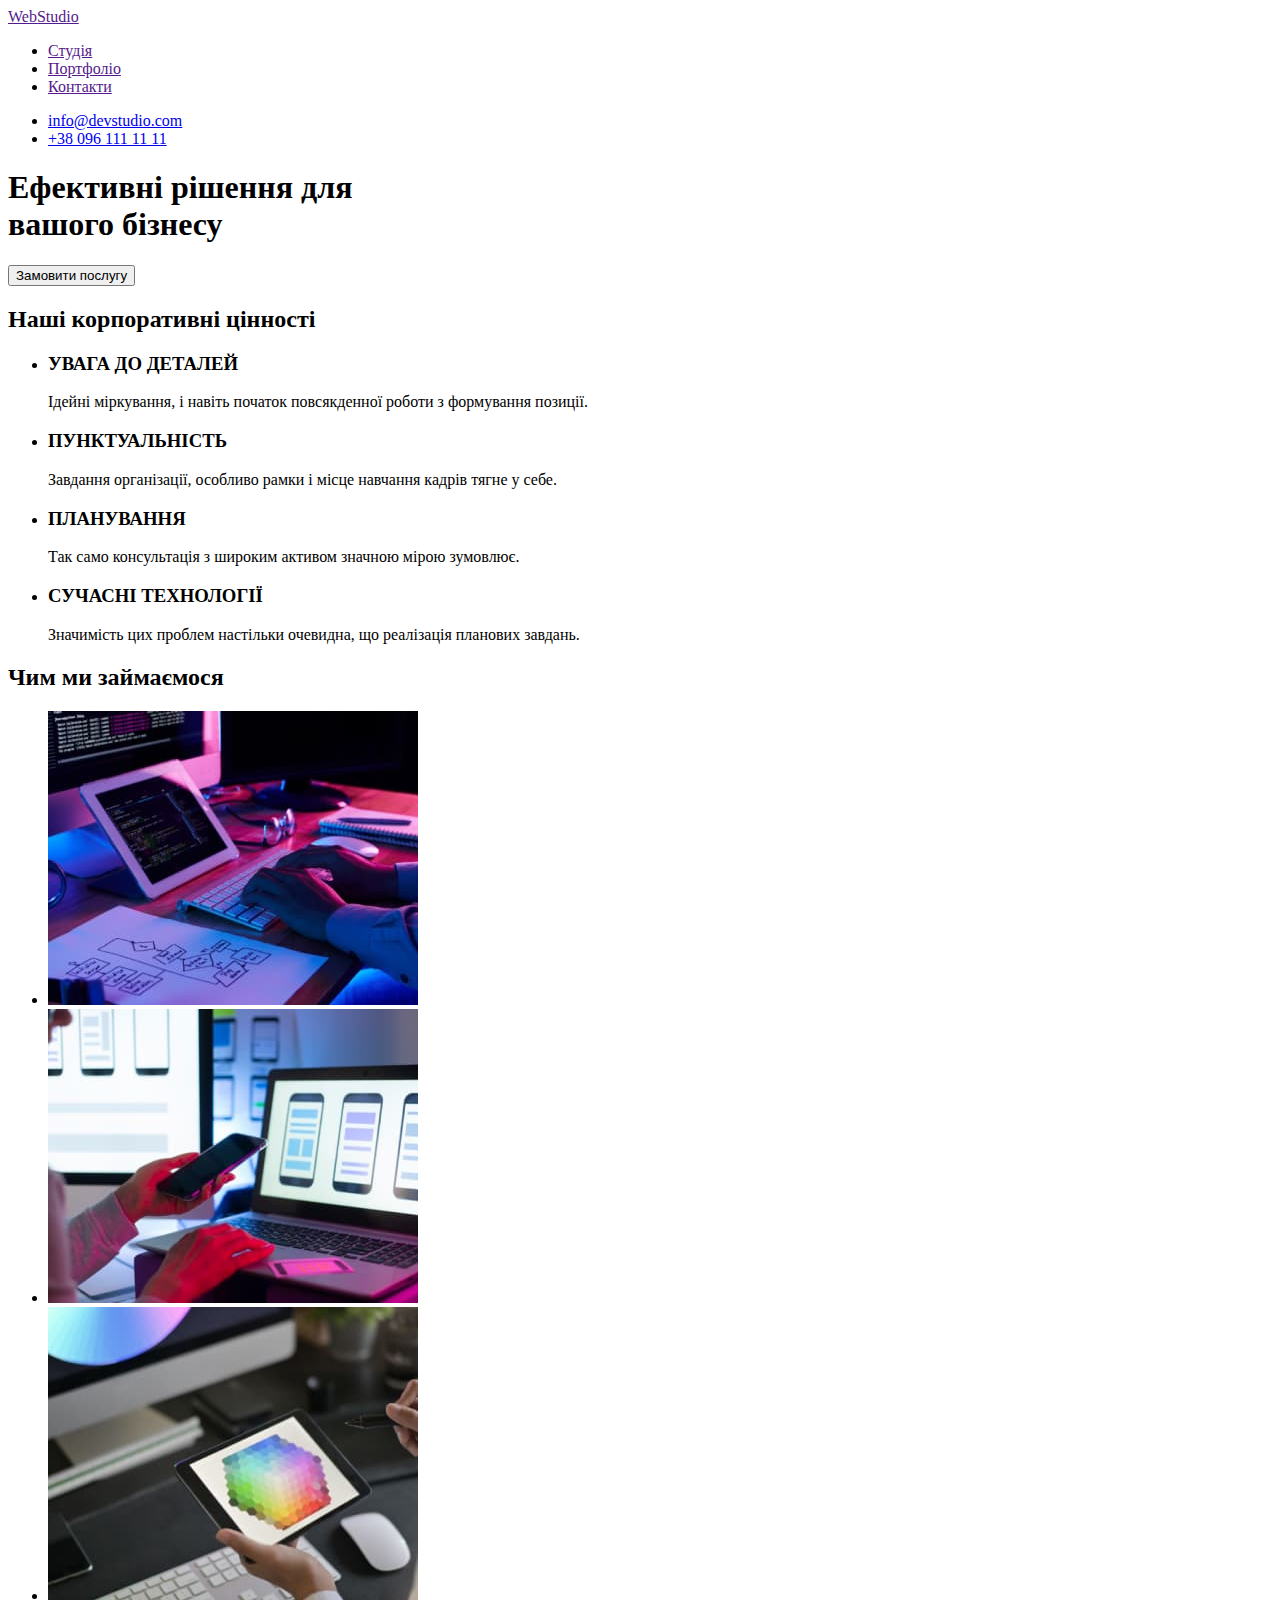
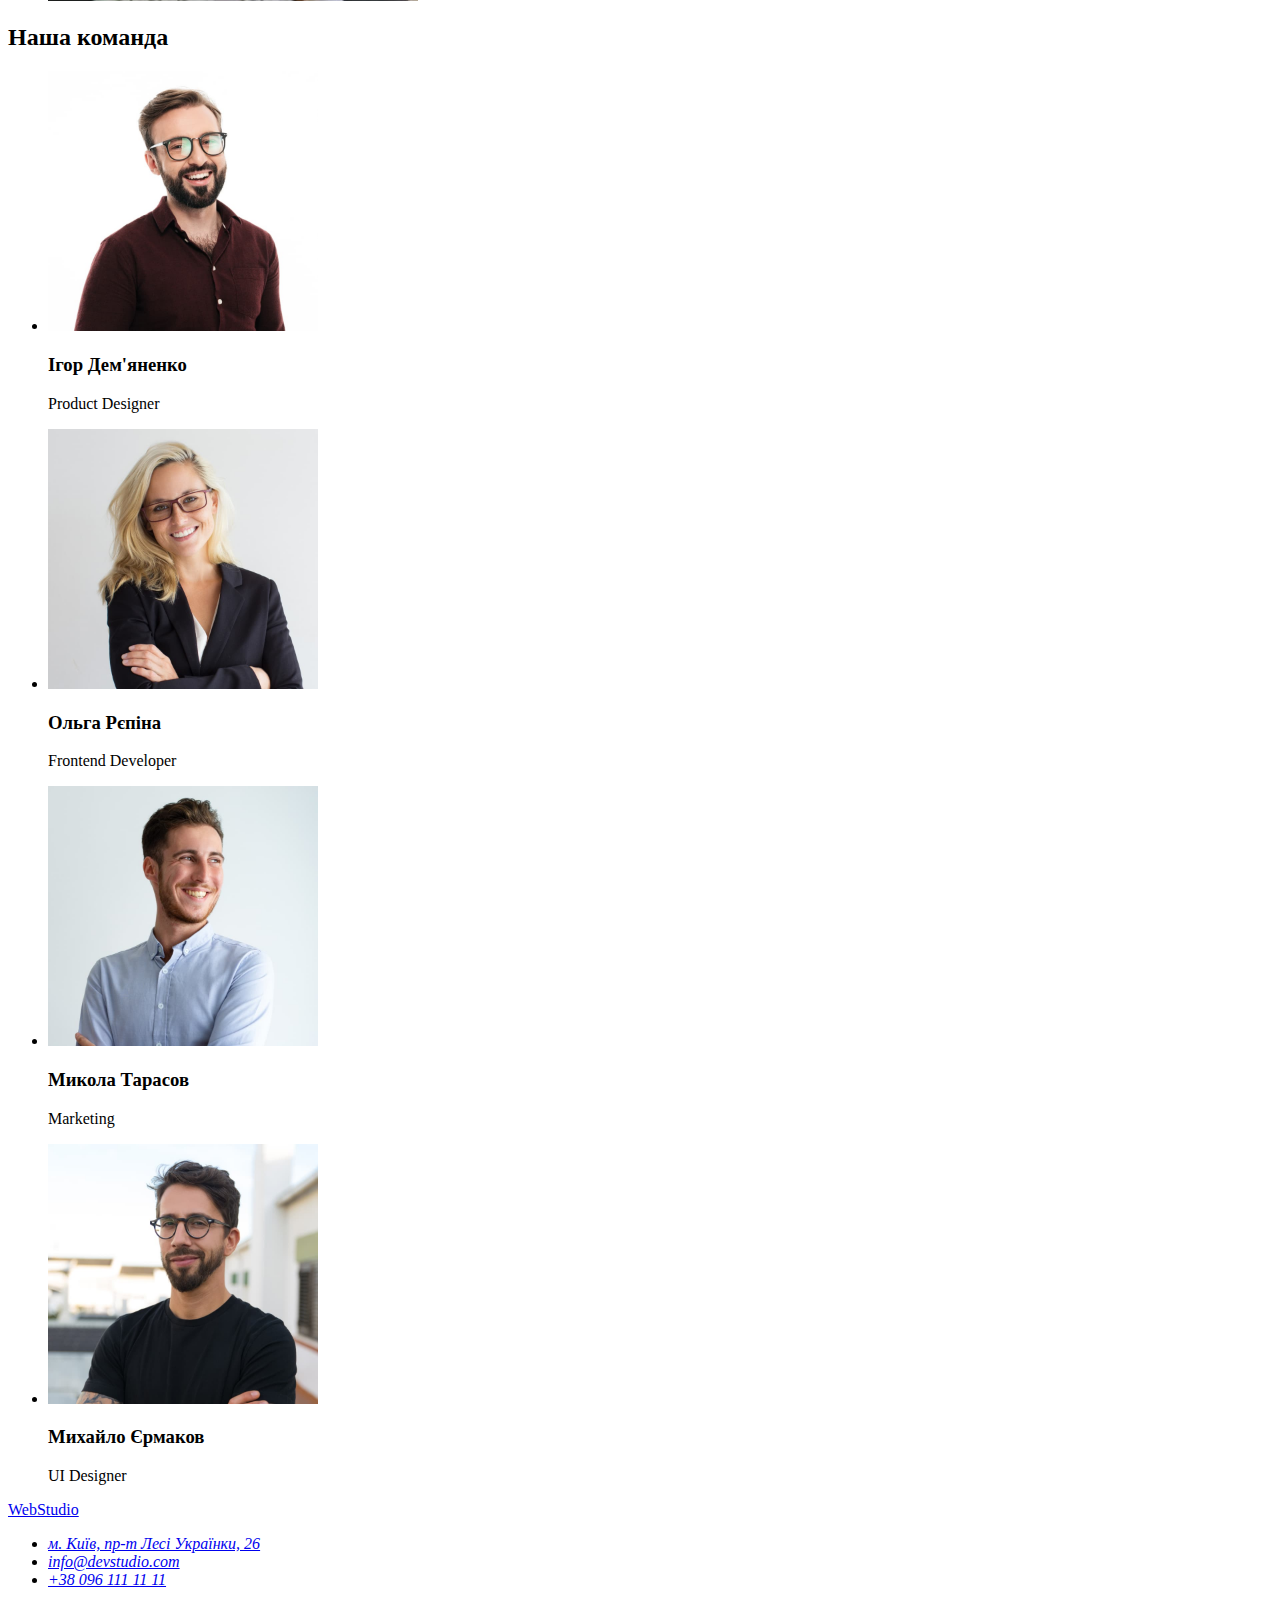
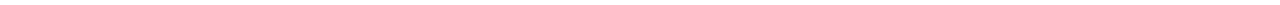
==== index.html @ 6ffa0416 "start" ====
<!DOCTYPE html>
<html lang="uk">
  <head>
    <meta charset="UTF-8" />
    <meta http-equiv="X-UA-Compatible" content="IE=edge" />
    <meta name="viewport" content="width=device-width, initial-scale=1.0" />
    <title>Webstudio</title>
  </head>
  <body>
    <!-- HEADER -->
    <header>
      <nav>
        <a href="">WebStudio</a>
        <ul>
          <li>
            <a href="">Студія</a>
          </li>
          <li>
            <a href="">Портфоліо</a>
          </li>
          <li>
            <a href="">Контакти</a>
          </li>
        </ul>
      </nav>

      <ul>
        <li>
          <a href="mailto:info@devstudio.com">info@devstudio.com</a>
        </li>
        <li>
          <a href="tel:+380961111111">+38 096 111 11 11</a>
        </li>
      </ul>
    </header>

    <main>
      <!-- HERO -->
      <section>
        <h1>
          Ефективні рішення для<br />
          вашого бізнесу
        </h1>
        <button type="button">Замовити послугу</button>
      </section>

      <!-- VALUES -->
      <section>
        <h2>Наші корпоративні цінності</h2>
        <ul>
          <li>
            <h3>УВАГА ДО ДЕТАЛЕЙ</h3>
            <p>Ідейні міркування, і навіть початок повсякденної роботи з формування позиції.</p>
          </li>
          <li>
            <h3>ПУНКТУАЛЬНІСТЬ</h3>
            <p>Завдання організації, особливо рамки і місце навчання кадрів тягне у себе.</p>
          </li>
          <li>
            <h3>ПЛАНУВАННЯ</h3>
            <p>Так само консультація з широким активом значною мірою зумовлює.</p>
          </li>
          <li>
            <h3>СУЧАСНІ ТЕХНОЛОГІЇ</h3>
            <p>Значимість цих проблем настільки очевидна, що реалізація планових завдань.</p>
          </li>
        </ul>
      </section>

      <!-- LABOUR -->
      <section>
        <h2>Чим ми займаємося</h2>
        <ul>
          <li>
            <img
              src="./images/desktop.jpg"
              width="370"
              height="294"
              alt="робочий стол з комп'ютером"
            />
          </li>
          <li>
            <img src="./images/laptop.jpg" width="370" height="294" alt="ноутбук" />
          </li>
          <li>
            <img src="./images/tablet.jpg" width="370" height="294" alt="планшет" />
          </li>
        </ul>
      </section>

      <!-- TEAM -->
      <section>
        <h2>Наша команда</h2>
        <ul>
          <li>
            <img src="./images/igor-demyanenko.jpg" alt="фото чоловіка" width="270" height="260" />
            <h3>Ігор Дем'яненко</h3>
            <p>Product Designer</p>
          </li>
          <li>
            <img src="./images/olga-repina.jpg" alt="фото жінки" width="270" height="260" />
            <h3>Ольга Рєпіна</h3>
            <p>Frontend Developer</p>
          </li>
          <li>
            <img src="./images/micola-tarasov.jpg" alt="фото чоловіка" width="270" height="260" />
            <h3>Микола Тарасов</h3>
            <p>Marketing</p>
          </li>
          <li>
            <img src="./images/mikhailo-ermakov.jpg" alt="фото чоловіка" width="270" height="260" />
            <h3>Михайло Єрмаков</h3>
            <p>UI Designer</p>
          </li>
        </ul>
      </section>
    </main>

    <!-- FOOTER -->
    <footer>
      <a href="./index.html">WebStudio</a>
      <address>
        <ul>
          <li>
            <a
              href="https://www.google.com.ua/maps/place/%D0%B1%D1%83%D0%BB.+%D0%9B%D0%B5%D1%81%D0%B8+%D0%A3%D0%BA%D1%80%D0%B0%D0%B8%D0%BD%D0%BA%D0%B8,+26,+%D0%9A%D0%B8%D0%B5%D0%B2,+02000/@50.4265841,30.5361971,17z"
              >м. Київ, пр-т Лесі Українки, 26</a
            >
          </li>
          <li>
            <a href="mailto:info@devstudio.com">info@devstudio.com</a>
          </li>
          <li>
            <a href="tel:+380961111111">+38 096 111 11 11</a>
          </li>
        </ul>
      </address>
    </footer>
  </body>
</html>
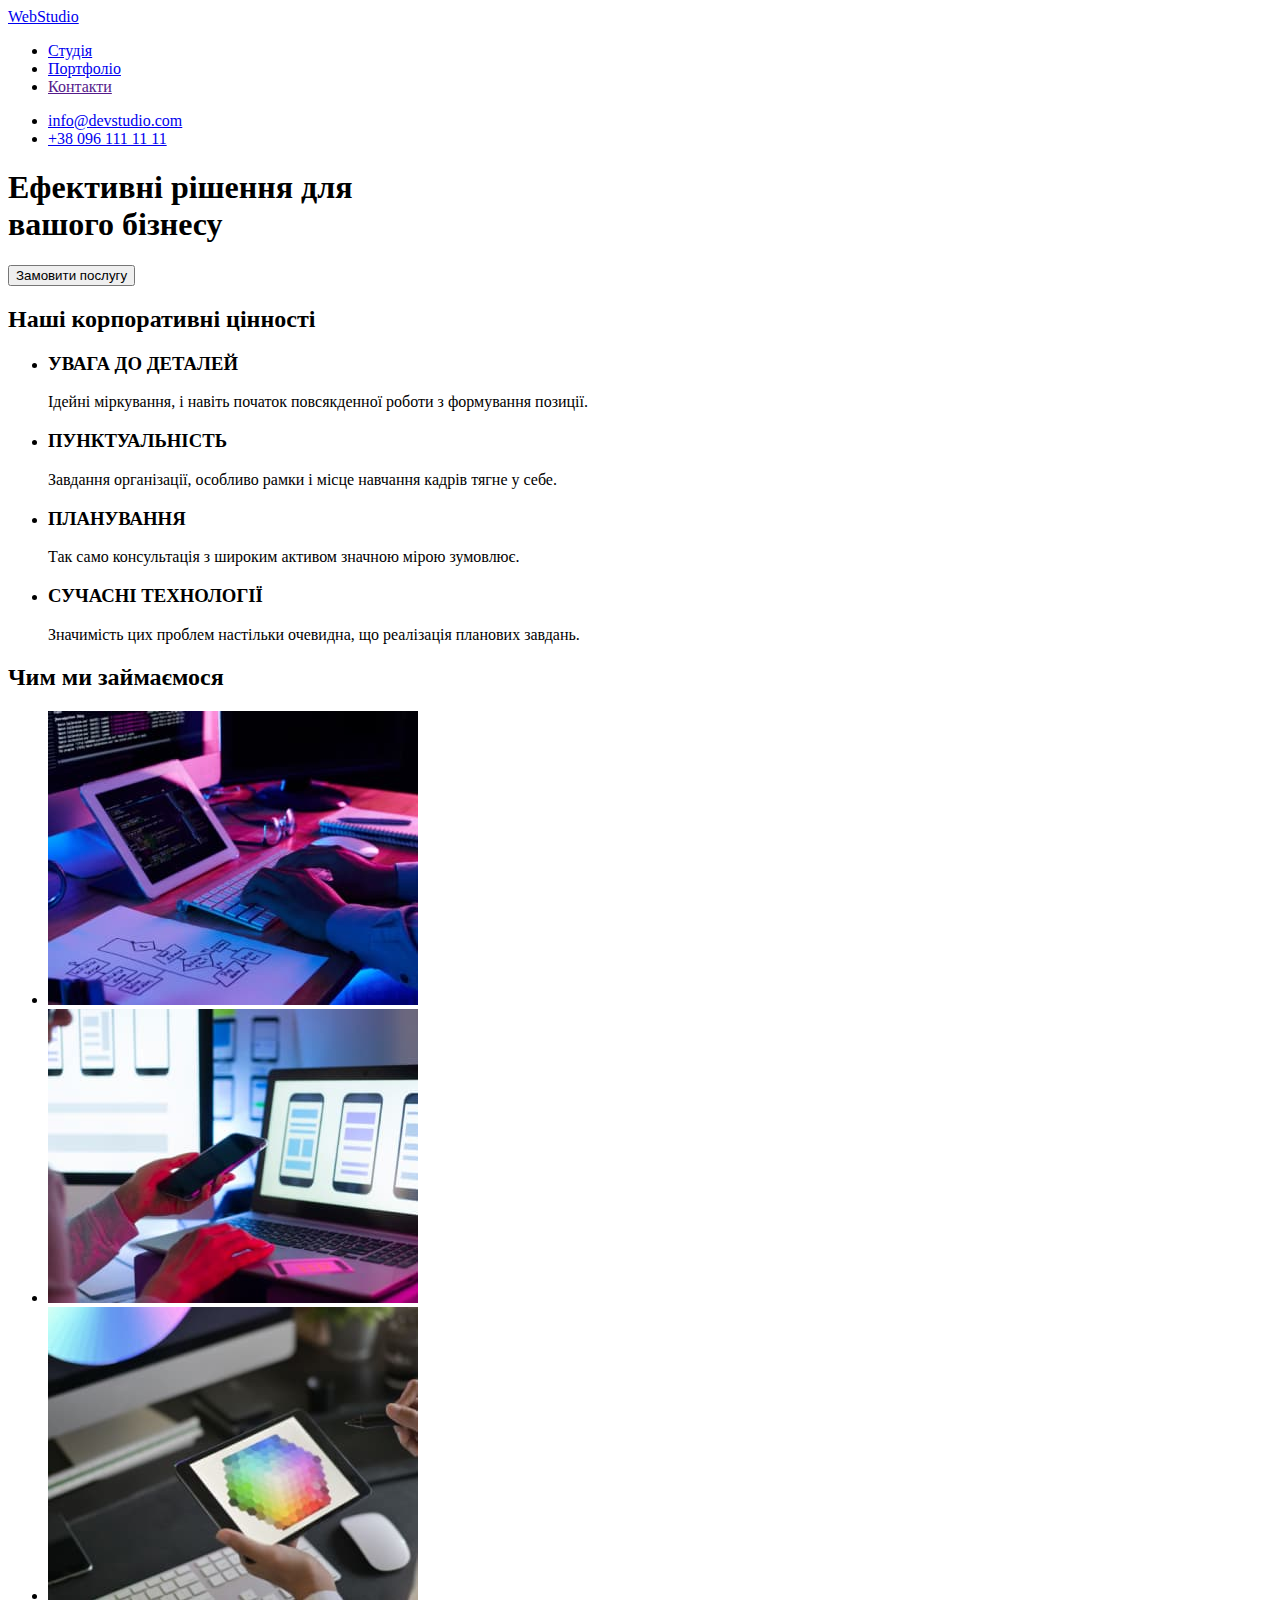
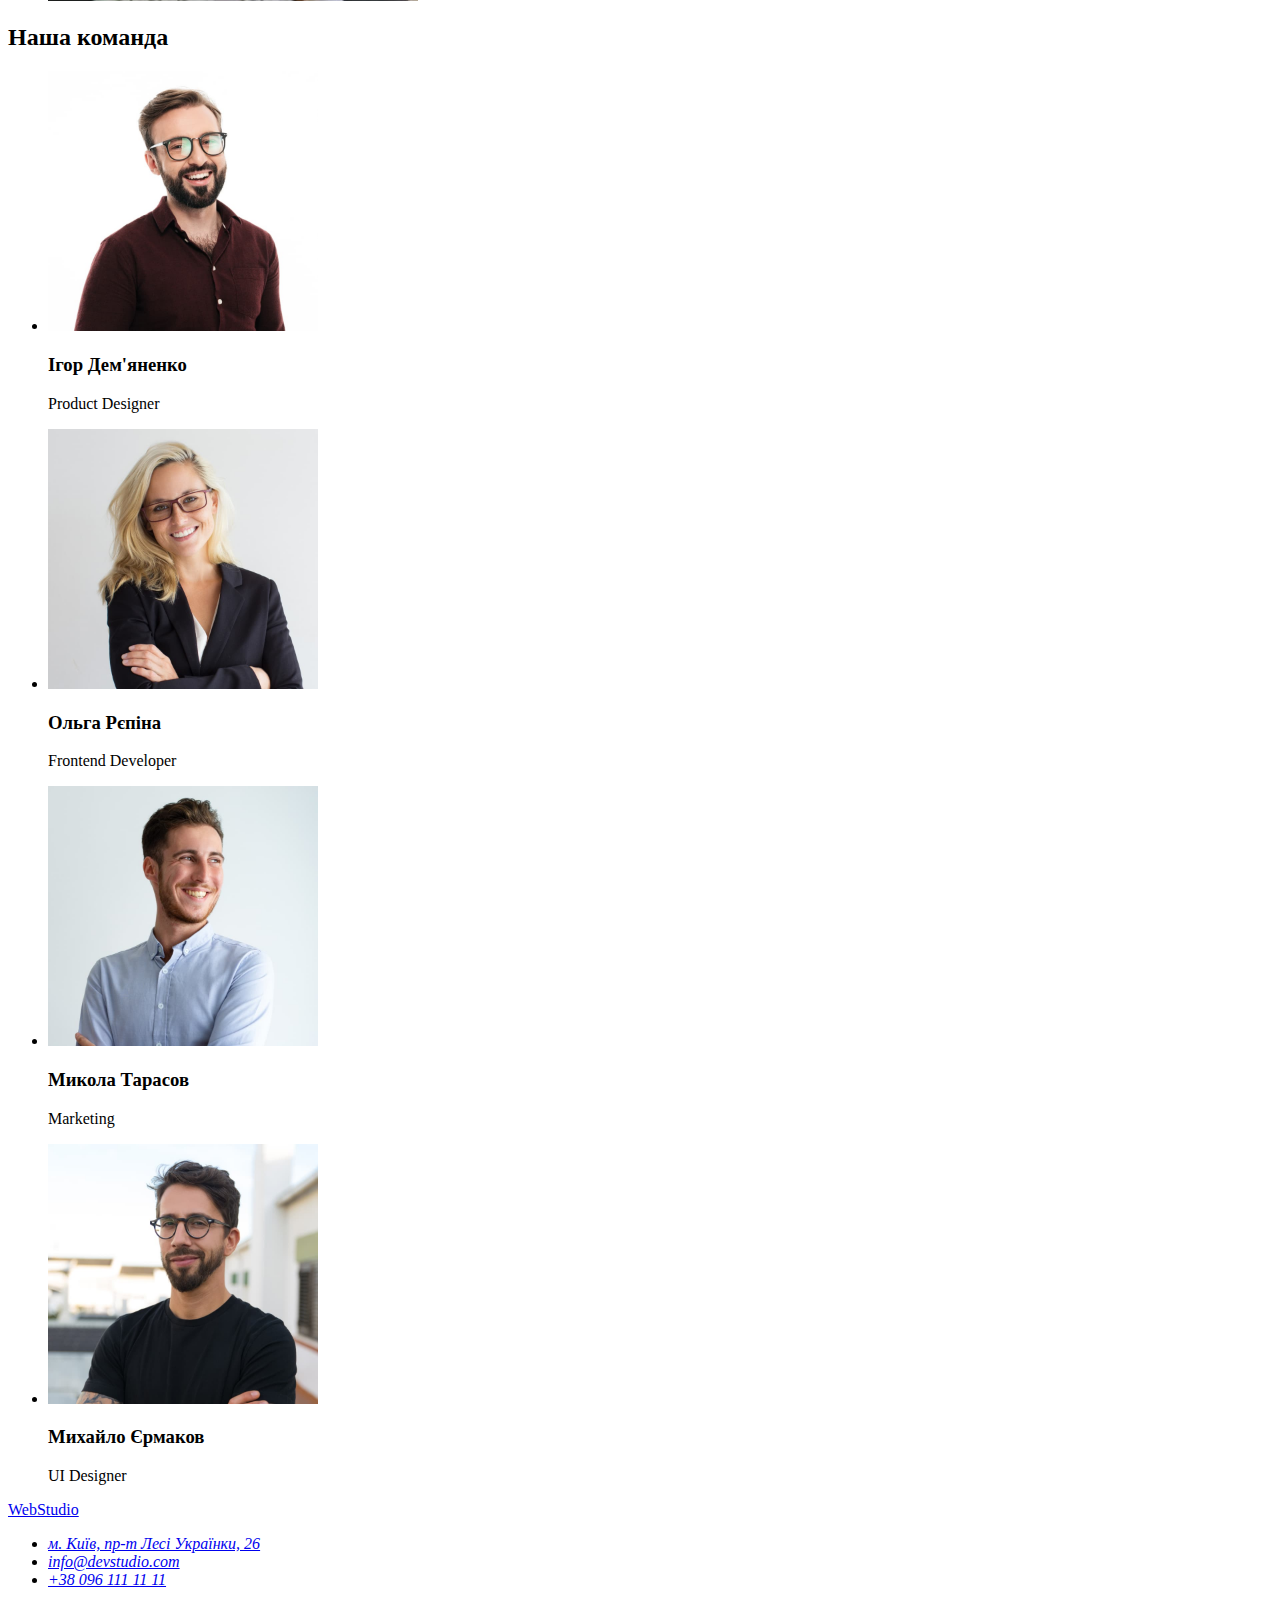
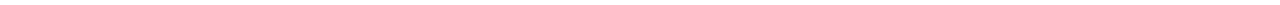
==== commit 335eeb2e: "portfolio layout" ====
--- a/index.html
+++ b/index.html
@@ -10,13 +10,13 @@
     <!-- HEADER -->
     <header>
       <nav>
-        <a href="">WebStudio</a>
+        <a href="./index.html">WebStudio</a>
         <ul>
           <li>
-            <a href="">Студія</a>
+            <a href="./index.html">Студія</a>
           </li>
           <li>
-            <a href="">Портфоліо</a>
+            <a href="./portfolio.html">Портфоліо</a>
           </li>
           <li>
             <a href="">Контакти</a>
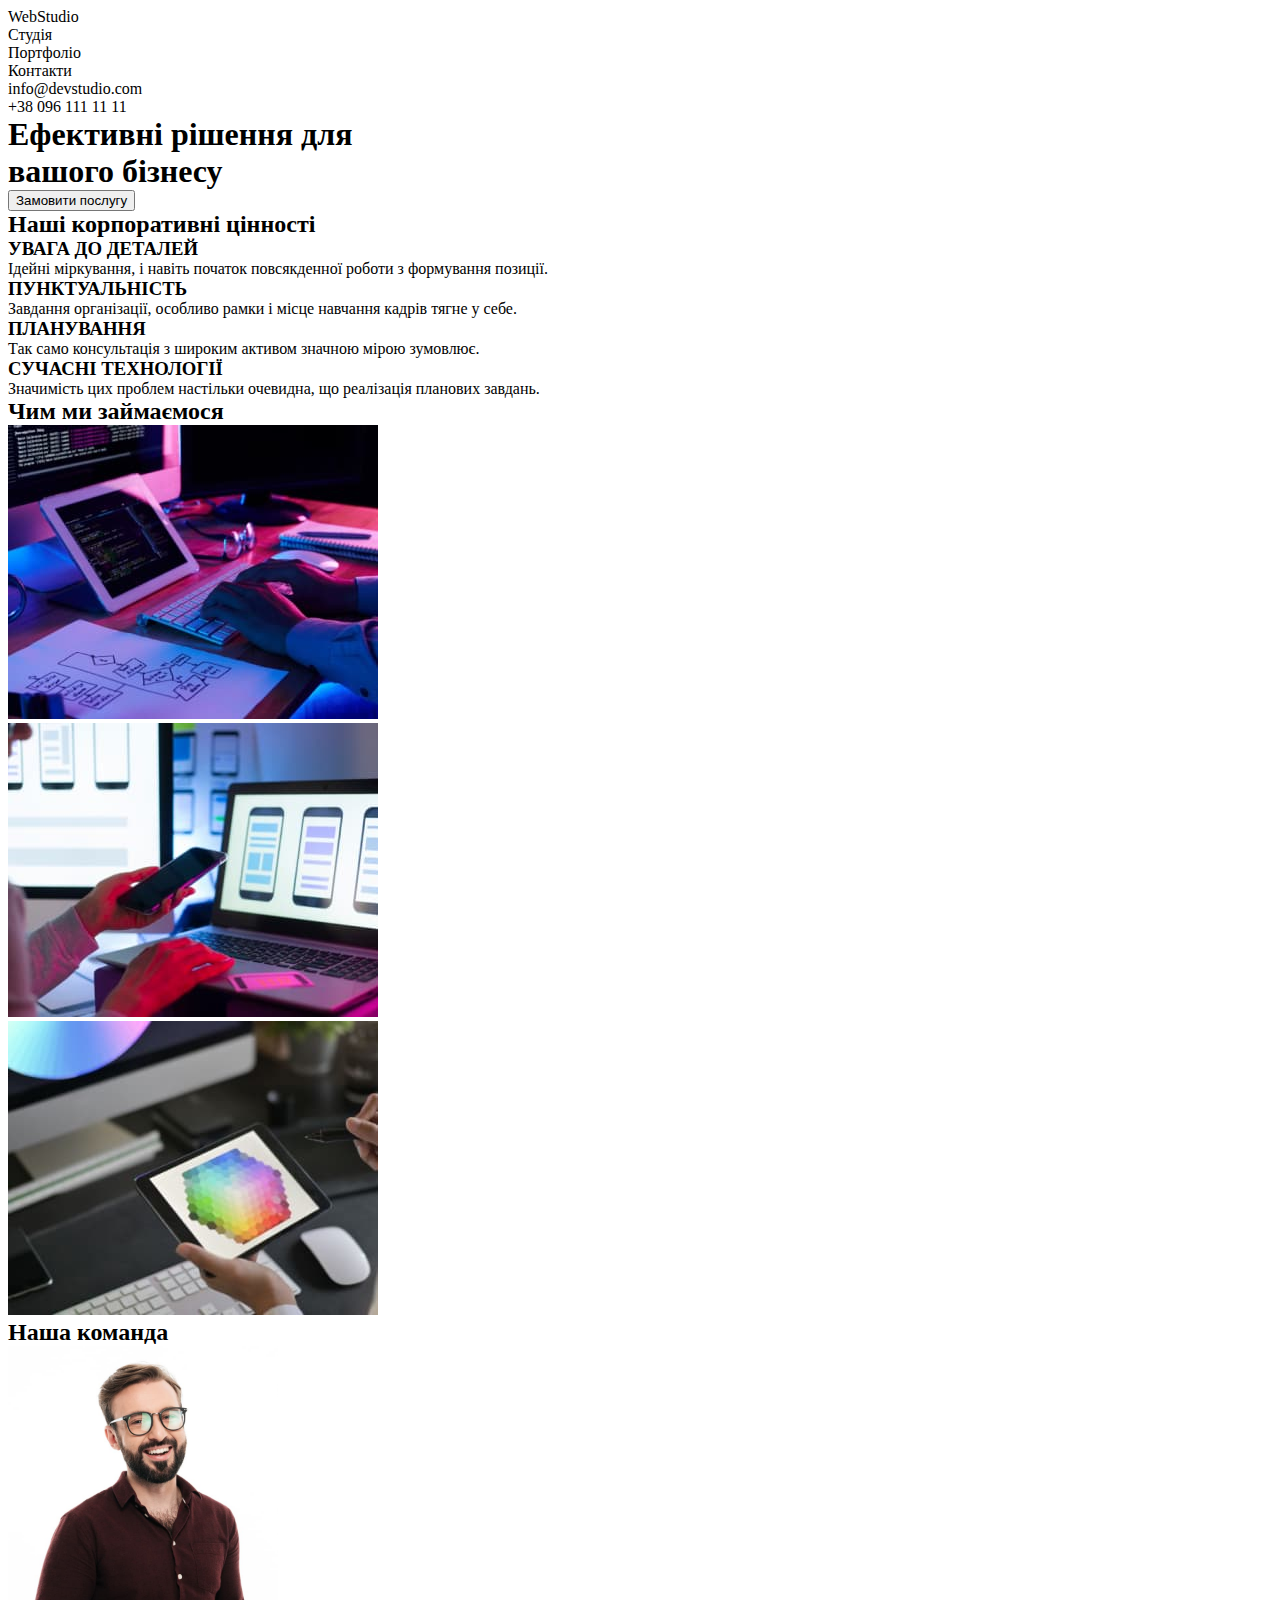
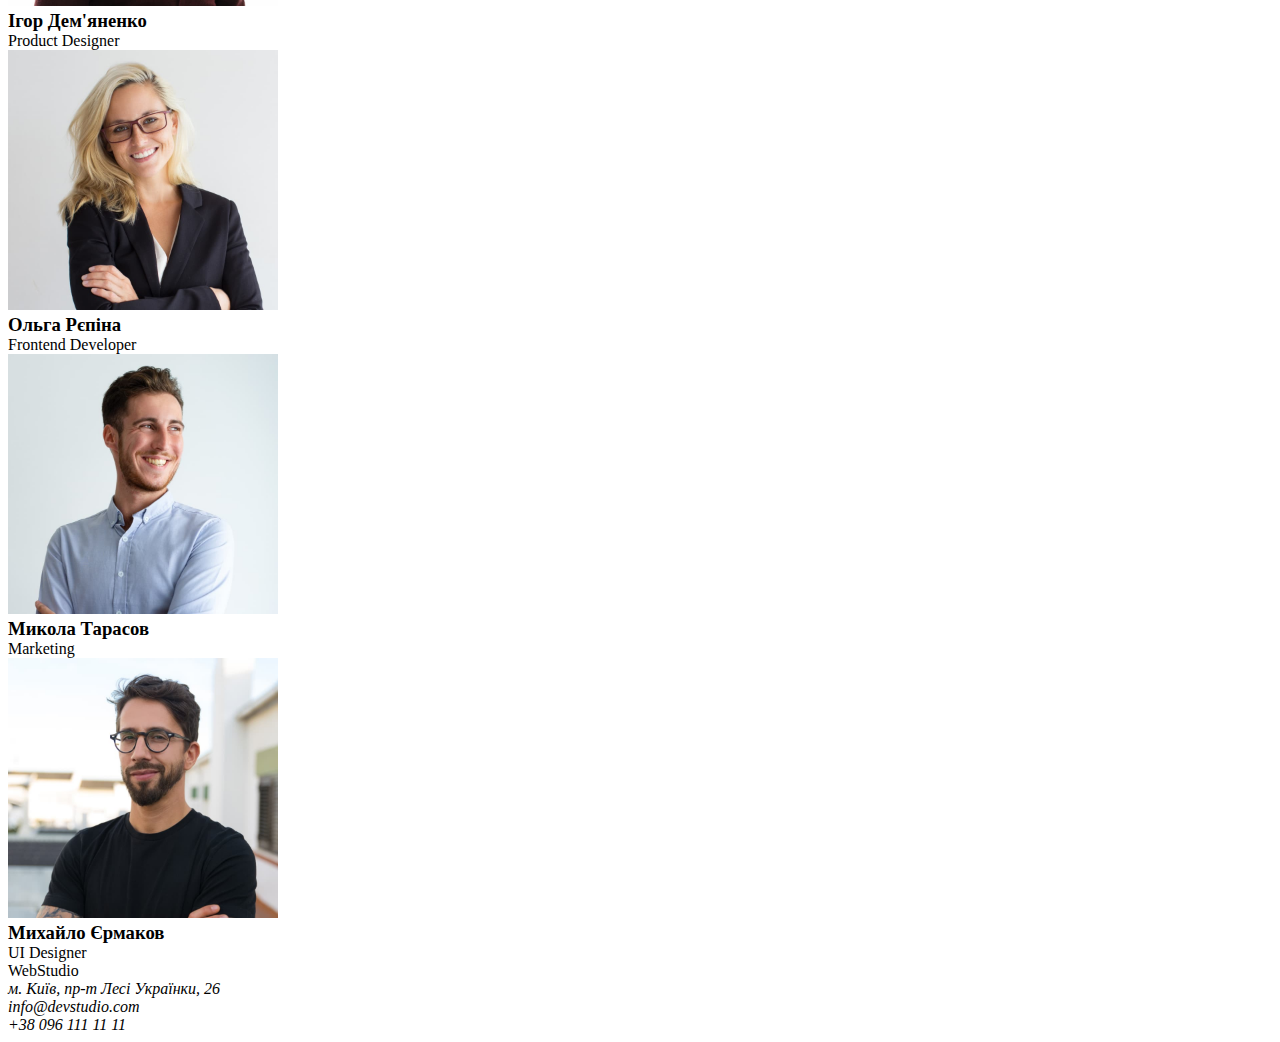
==== commit 458817fd: "reset styles" ====
--- a/index.html
+++ b/index.html
@@ -5,12 +5,15 @@
     <meta http-equiv="X-UA-Compatible" content="IE=edge" />
     <meta name="viewport" content="width=device-width, initial-scale=1.0" />
     <title>Webstudio</title>
+    <link rel="stylesheet" href="./css/styles.css" />
   </head>
   <body>
     <!-- HEADER -->
     <header>
-      <nav>
-        <a href="./index.html">WebStudio</a>
+      <nav class="main-nav">
+        <a href="./index.html" class="logo"
+          ><span class="web">Web</span><span class="studio">Studio</span></a
+        >
         <ul>
           <li>
             <a href="./index.html">Студія</a>
--- a/css/styles.css
+++ b/css/styles.css
@@ -0,0 +1,48 @@
+.root {
+  --main-text-color: #757575;
+  --secondary-text-color: #212121;
+  --accent-color: #2196f3;
+  --main-background-color: #f5f5f5;
+  --secondary-background-color: #f5f4fa;
+  --white-color: #ffffff;
+  --banner-background-color: #2f303a;
+}
+
+/*  body */
+
+body {
+  color: var(--main-text-color);
+}
+
+/* RESET */
+
+ul {
+  list-style: none;
+  padding: 0;
+  margin: 0;
+}
+
+a {
+  text-decoration: none;
+  color: inherit;
+}
+
+h1,
+h2,
+h3,
+h4,
+p {
+  margin: 0;
+}
+
+/* HEADER */
+
+/* LOGO */
+
+.logo .web {
+  color: var(--accent-color);
+}
+
+.logo .studio {
+  color: #000000;
+}
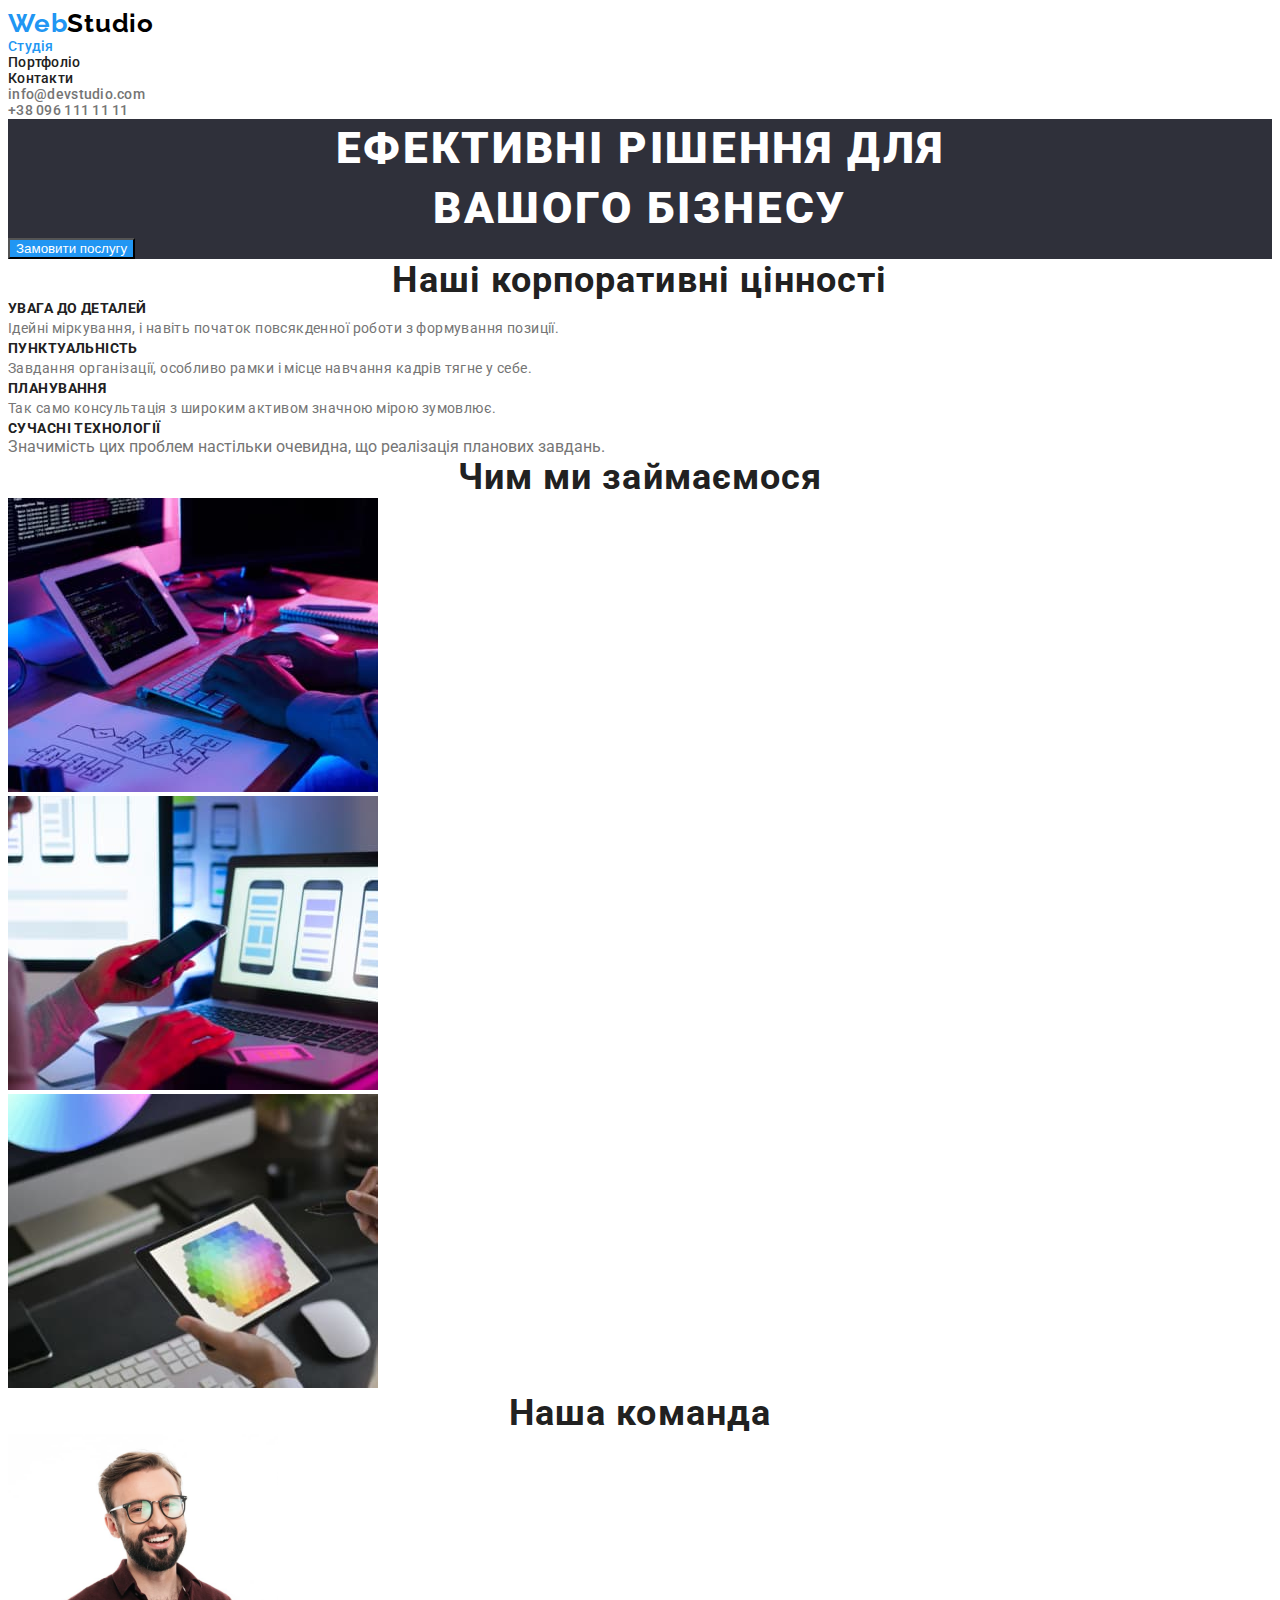
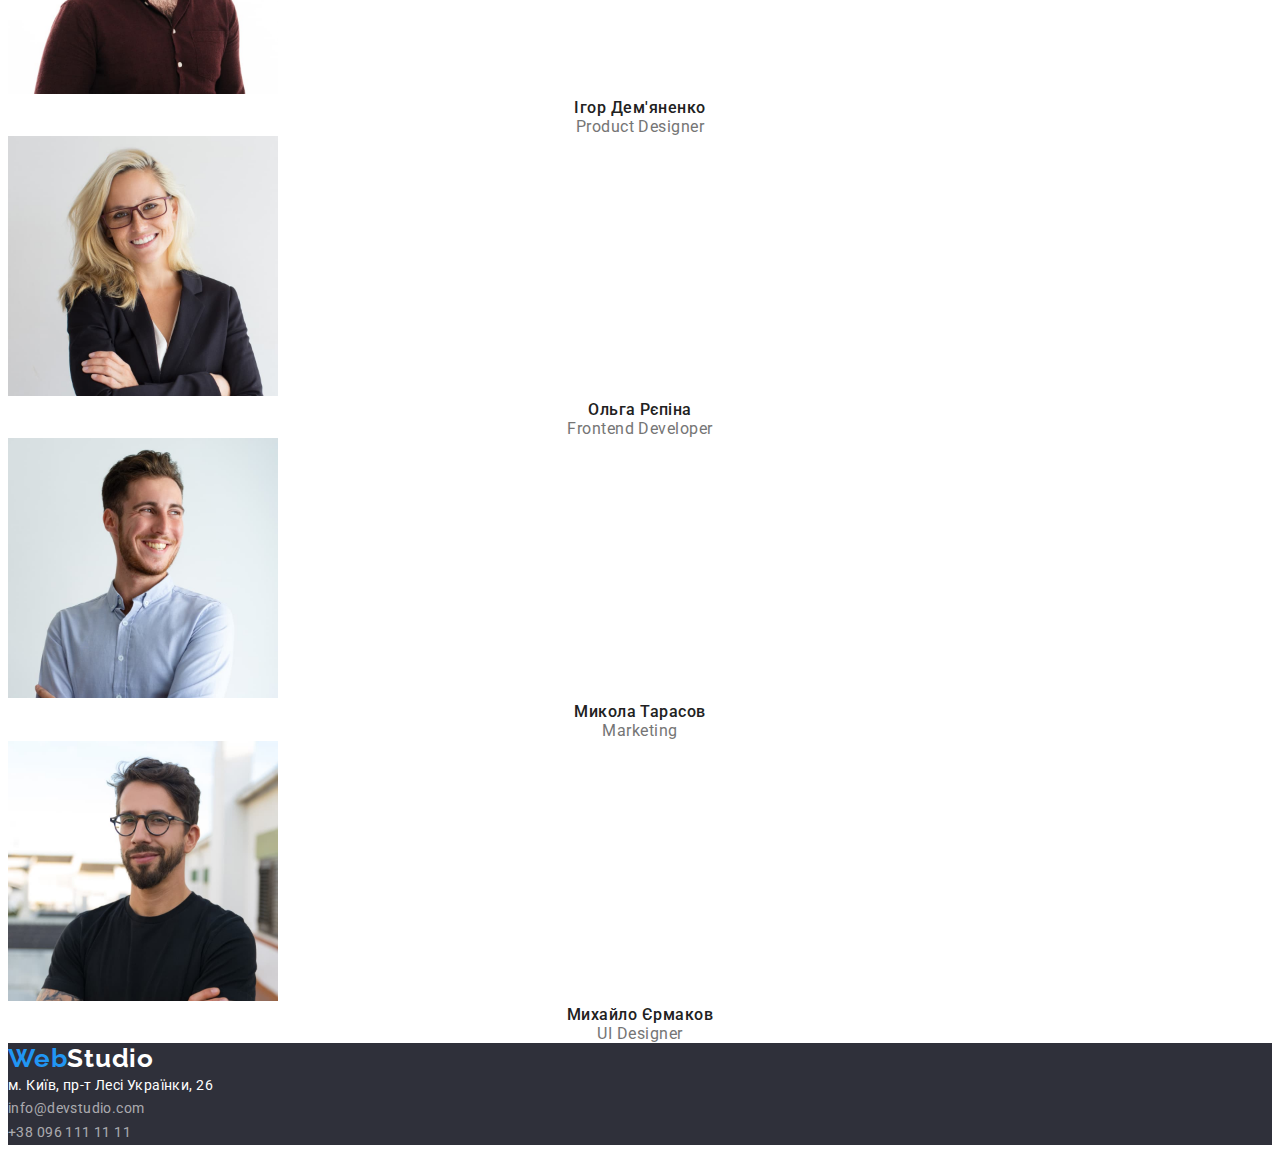
==== commit 6d6e6a19: "styles for index" ====
--- a/index.html
+++ b/index.html
@@ -5,6 +5,12 @@
     <meta http-equiv="X-UA-Compatible" content="IE=edge" />
     <meta name="viewport" content="width=device-width, initial-scale=1.0" />
     <title>Webstudio</title>
+    <link rel="preconnect" href="https://fonts.googleapis.com" />
+    <link rel="preconnect" href="https://fonts.gstatic.com" crossorigin />
+    <link
+      href="https://fonts.googleapis.com/css2?family=Raleway:wght@700&family=Roboto:wght@400;500;700;900&display=swap"
+      rel="stylesheet"
+    />
     <link rel="stylesheet" href="./css/styles.css" />
   </head>
   <body>
@@ -14,24 +20,24 @@
         <a href="./index.html" class="logo"
           ><span class="web">Web</span><span class="studio">Studio</span></a
         >
-        <ul>
-          <li>
+        <ul class="list">
+          <li class="item current">
             <a href="./index.html">Студія</a>
           </li>
-          <li>
+          <li class="item">
             <a href="./portfolio.html">Портфоліо</a>
           </li>
-          <li>
+          <li class="item">
             <a href="">Контакти</a>
           </li>
         </ul>
       </nav>
 
-      <ul>
-        <li>
+      <ul class="contacts">
+        <li class="item">
           <a href="mailto:info@devstudio.com">info@devstudio.com</a>
         </li>
-        <li>
+        <li class="item">
           <a href="tel:+380961111111">+38 096 111 11 11</a>
         </li>
       </ul>
@@ -39,40 +45,44 @@
 
     <main>
       <!-- HERO -->
-      <section>
-        <h1>
+      <section class="hero">
+        <h1 class="title">
           Ефективні рішення для<br />
           вашого бізнесу
         </h1>
-        <button type="button">Замовити послугу</button>
+        <button type="button" class="hero-button">Замовити послугу</button>
       </section>
 
       <!-- VALUES -->
-      <section>
-        <h2>Наші корпоративні цінності</h2>
-        <ul>
+      <section class="section">
+        <h2 class="title">Наші корпоративні цінності</h2>
+        <ul class="value-list">
           <li>
-            <h3>УВАГА ДО ДЕТАЛЕЙ</h3>
-            <p>Ідейні міркування, і навіть початок повсякденної роботи з формування позиції.</p>
+            <h3 class="title">УВАГА ДО ДЕТАЛЕЙ</h3>
+            <p class="text">
+              Ідейні міркування, і навіть початок повсякденної роботи з формування позиції.
+            </p>
           </li>
           <li>
-            <h3>ПУНКТУАЛЬНІСТЬ</h3>
-            <p>Завдання організації, особливо рамки і місце навчання кадрів тягне у себе.</p>
+            <h3 class="title">ПУНКТУАЛЬНІСТЬ</h3>
+            <p class="text">
+              Завдання організації, особливо рамки і місце навчання кадрів тягне у себе.
+            </p>
           </li>
           <li>
-            <h3>ПЛАНУВАННЯ</h3>
-            <p>Так само консультація з широким активом значною мірою зумовлює.</p>
+            <h3 class="title">ПЛАНУВАННЯ</h3>
+            <p class="text">Так само консультація з широким активом значною мірою зумовлює.</p>
           </li>
           <li>
-            <h3>СУЧАСНІ ТЕХНОЛОГІЇ</h3>
+            <h3 class="title">СУЧАСНІ ТЕХНОЛОГІЇ</h3>
             <p>Значимість цих проблем настільки очевидна, що реалізація планових завдань.</p>
           </li>
         </ul>
       </section>
 
       <!-- LABOUR -->
-      <section>
-        <h2>Чим ми займаємося</h2>
+      <section class="section">
+        <h2 class="title">Чим ми займаємося</h2>
         <ul>
           <li>
             <img
@@ -92,48 +102,50 @@
       </section>
 
       <!-- TEAM -->
-      <section>
-        <h2>Наша команда</h2>
-        <ul>
+      <section class="section">
+        <h2 class="title">Наша команда</h2>
+        <ul class="team-list">
           <li>
             <img src="./images/igor-demyanenko.jpg" alt="фото чоловіка" width="270" height="260" />
-            <h3>Ігор Дем'яненко</h3>
-            <p>Product Designer</p>
+            <h3 class="title">Ігор Дем'яненко</h3>
+            <p class="text">Product Designer</p>
           </li>
           <li>
             <img src="./images/olga-repina.jpg" alt="фото жінки" width="270" height="260" />
-            <h3>Ольга Рєпіна</h3>
-            <p>Frontend Developer</p>
+            <h3 class="title">Ольга Рєпіна</h3>
+            <p class="text">Frontend Developer</p>
           </li>
           <li>
             <img src="./images/micola-tarasov.jpg" alt="фото чоловіка" width="270" height="260" />
-            <h3>Микола Тарасов</h3>
-            <p>Marketing</p>
+            <h3 class="title">Микола Тарасов</h3>
+            <p class="text">Marketing</p>
           </li>
           <li>
             <img src="./images/mikhailo-ermakov.jpg" alt="фото чоловіка" width="270" height="260" />
-            <h3>Михайло Єрмаков</h3>
-            <p>UI Designer</p>
+            <h3 class="title">Михайло Єрмаков</h3>
+            <p class="text">UI Designer</p>
           </li>
         </ul>
       </section>
     </main>
 
     <!-- FOOTER -->
-    <footer>
-      <a href="./index.html">WebStudio</a>
+    <footer class="foot">
+      <a href="./index.html" class="logo"
+        ><span class="web">Web</span><span class="studio">Studio</span></a
+      >
       <address>
-        <ul>
-          <li>
+        <ul class="adress">
+          <li class="street-adress item">
             <a
               href="https://www.google.com.ua/maps/place/%D0%B1%D1%83%D0%BB.+%D0%9B%D0%B5%D1%81%D0%B8+%D0%A3%D0%BA%D1%80%D0%B0%D0%B8%D0%BD%D0%BA%D0%B8,+26,+%D0%9A%D0%B8%D0%B5%D0%B2,+02000/@50.4265841,30.5361971,17z"
               >м. Київ, пр-т Лесі Українки, 26</a
             >
           </li>
-          <li>
+          <li class="mail-adress item">
             <a href="mailto:info@devstudio.com">info@devstudio.com</a>
           </li>
-          <li>
+          <li class="phone-adress item">
             <a href="tel:+380961111111">+38 096 111 11 11</a>
           </li>
         </ul>
--- a/css/styles.css
+++ b/css/styles.css
@@ -1,4 +1,4 @@
-.root {
+:root {
   --main-text-color: #757575;
   --secondary-text-color: #212121;
   --accent-color: #2196f3;
@@ -8,12 +8,6 @@
   --banner-background-color: #2f303a;
 }
 
-/*  body */
-
-body {
-  color: var(--main-text-color);
-}
-
 /* RESET */
 
 ul {
@@ -35,9 +29,36 @@
   margin: 0;
 }
 
+/*  COMMON STYLES */
+
+body {
+  color: var(--main-text-color);
+  font-family: 'Roboto', sans-serif;
+}
+
+.title {
+  color: var(--secondary-text-color);
+}
+
+.section > .title {
+  font-weight: 700;
+  font-size: 36px;
+  line-height: 1.17;
+  text-align: center;
+  letter-spacing: 0.03em;
+}
+
 /* HEADER */
 
 /* LOGO */
+
+.logo {
+  font-family: 'Raleway', sans-serif;
+  font-weight: 700;
+  font-size: 26px;
+  line-height: 1.19;
+  letter-spacing: 0.03em;
+}
 
 .logo .web {
   color: var(--accent-color);
@@ -46,3 +67,137 @@
 .logo .studio {
   color: #000000;
 }
+
+/*  MAIN NAVIGATION */
+
+.main-nav .list {
+  font-weight: 500;
+  font-size: 14px;
+  line-height: 1.14;
+  letter-spacing: 0.02em;
+
+  color: var(--secondary-text-color);
+}
+
+.main-nav .item:hover,
+.main-nav .item:focus,
+.current.item {
+  color: var(--accent-color);
+}
+
+/* CONTACTS */
+
+.contacts {
+  font-weight: 500;
+  font-size: 14px;
+  line-height: 1.14;
+  letter-spacing: 0.02em;
+}
+
+.contacts .item:hover,
+.contacts .item:focus {
+  color: var(--accent-color);
+}
+
+/* HERO */
+
+.hero {
+  background-color: var(--banner-background-color);
+}
+
+.hero .title {
+  font-weight: 900;
+  font-size: 44px;
+  line-height: 1.36;
+  text-align: center;
+  letter-spacing: 0.06em;
+  text-transform: uppercase;
+
+  color: var(--white-color);
+}
+
+.hero-button {
+  color: var(--white-color);
+  background-color: var(--accent-color);
+  cursor: pointer;
+}
+
+/* VALUES */
+
+.value-list .title {
+  font-weight: 700;
+  font-size: 14px;
+  line-height: 1.14;
+  letter-spacing: 0.03em;
+  text-transform: uppercase;
+}
+
+.value-list .text {
+  font-weight: 400;
+  font-size: 14px;
+  line-height: 1.71;
+  letter-spacing: 0.03em;
+}
+
+/* TEAM */
+
+.team-list .title {
+  font-weight: 500;
+  font-size: 16px;
+  line-height: 1.19;
+  text-align: center;
+  letter-spacing: 0.03em;
+}
+
+.team-list .text {
+  font-weight: 400;
+  font-size: 16px;
+  line-height: 1.19;
+  text-align: center;
+  letter-spacing: 0.03em;
+}
+
+/*  FOOTER */
+
+.foot {
+  background-color: var(--banner-background-color);
+}
+
+.foot .studio {
+  color: var(--white-color);
+}
+
+.adress {
+  font-weight: 400;
+  font-size: 14px;
+  line-height: 1.71;
+  letter-spacing: 0.03em;
+  font-style: normal;
+}
+
+.street-adress {
+  color: var(--white-color);
+}
+
+.mail-adress,
+.phone-adress {
+  color: rgba(255, 255, 255, 0.6);
+}
+
+/* PORTFOLIO */
+
+.button {
+  color: var(--secondary-text-color);
+  background-color: var(--secondary-background-color);
+}
+
+.button:hover,
+.button:focus {
+  color: var(--white-color);
+  background-color: var(--accent-color);
+}
+
+.adress .item:hover,
+.adress .item:focus {
+  color: var(--accent-color);
+}
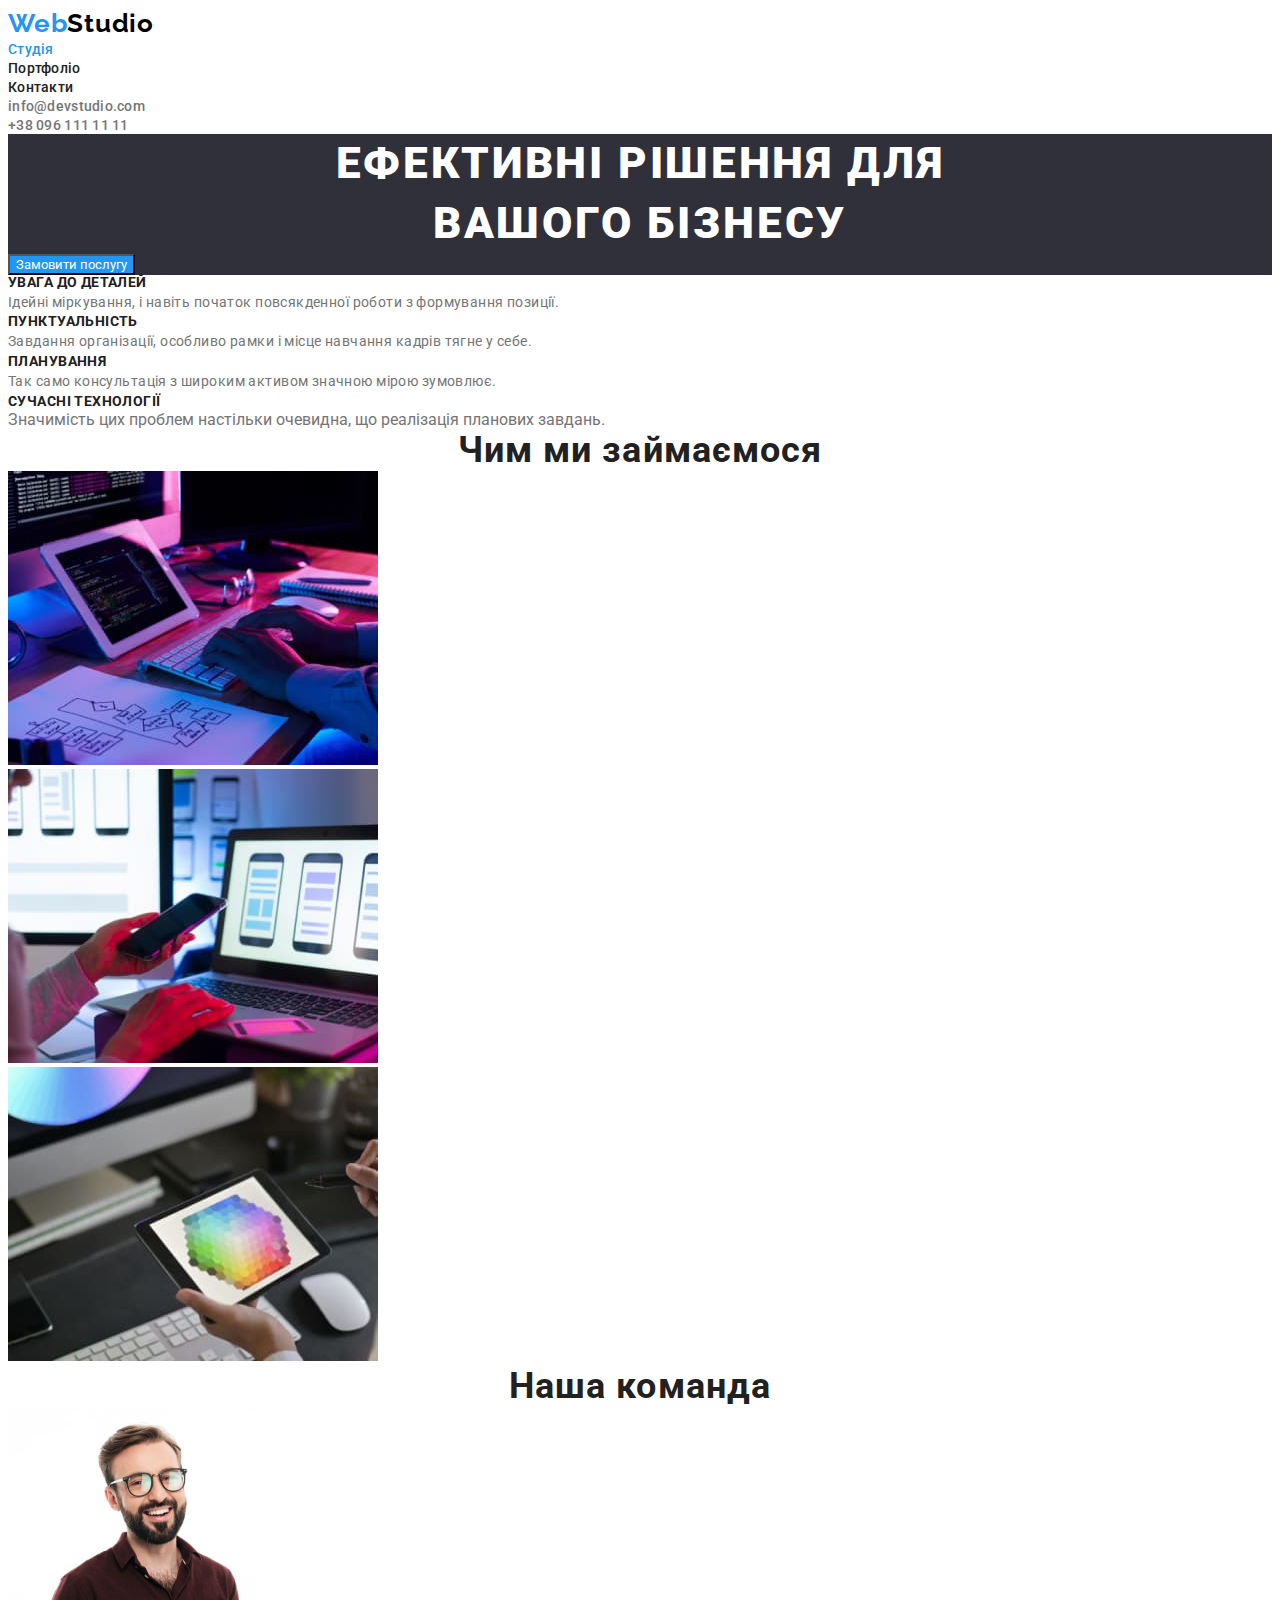
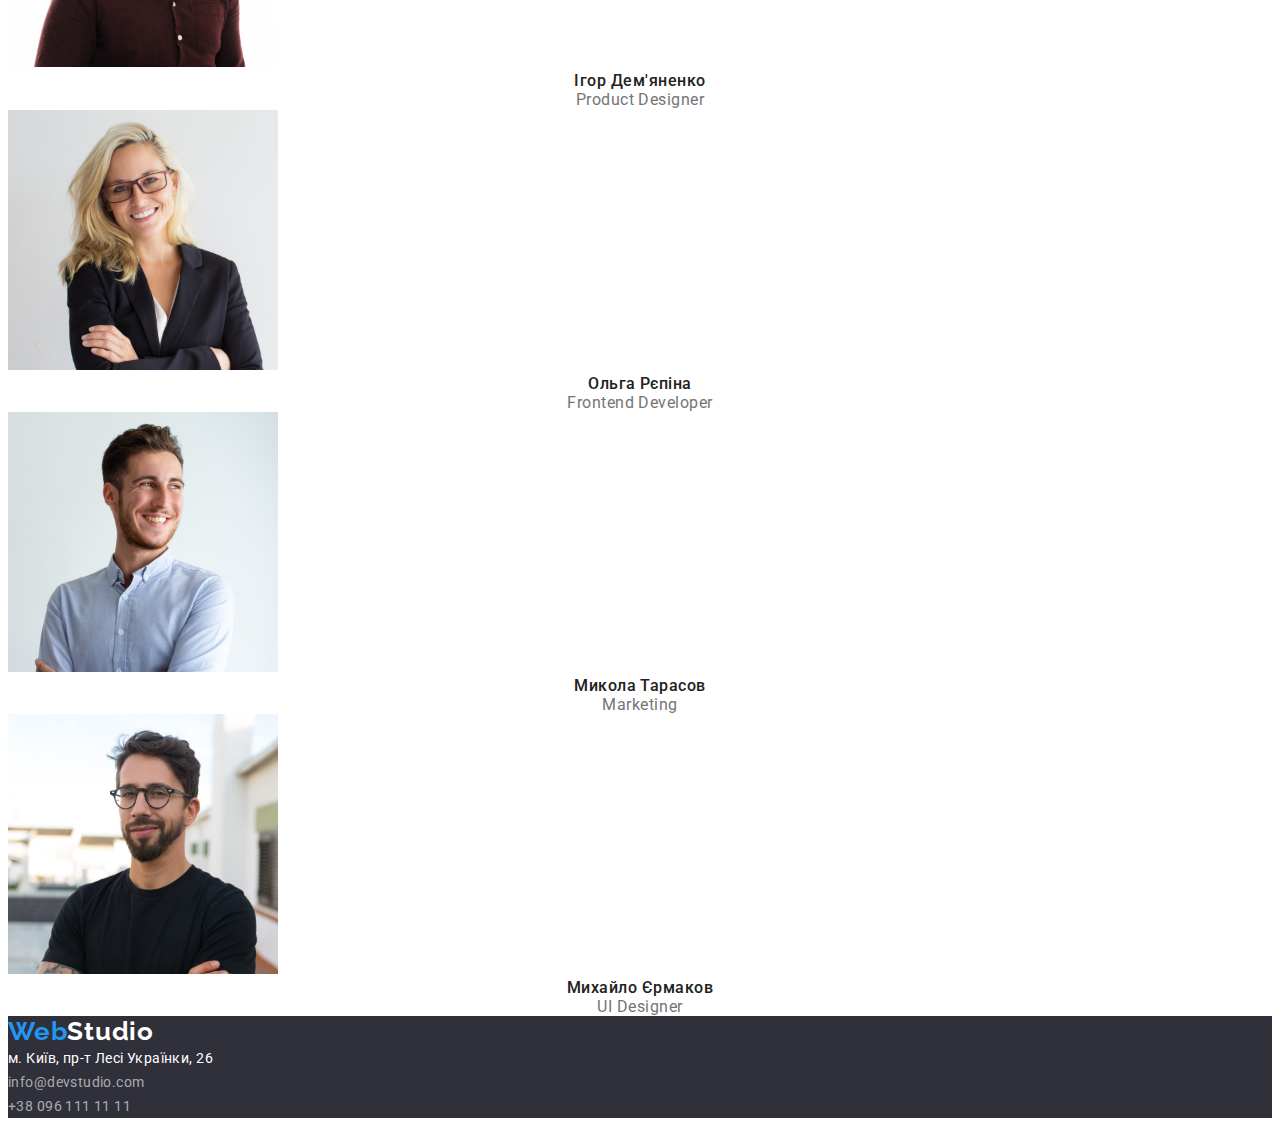
==== commit 3e5541bf: "first-correction" ====
--- a/index.html
+++ b/index.html
@@ -22,23 +22,23 @@
         >
         <ul class="list">
           <li class="item current">
-            <a href="./index.html">Студія</a>
+            <a href="./index.html" class="link">Студія</a>
           </li>
           <li class="item">
-            <a href="./portfolio.html">Портфоліо</a>
+            <a href="./portfolio.html" class="link">Портфоліо</a>
           </li>
           <li class="item">
-            <a href="">Контакти</a>
+            <a href="" class="link">Контакти</a>
           </li>
         </ul>
       </nav>
 
       <ul class="contacts">
         <li class="item">
-          <a href="mailto:info@devstudio.com">info@devstudio.com</a>
+          <a href="mailto:info@devstudio.com" class="link">info@devstudio.com</a>
         </li>
         <li class="item">
-          <a href="tel:+380961111111">+38 096 111 11 11</a>
+          <a href="tel:+380961111111" class="link">+38 096 111 11 11</a>
         </li>
       </ul>
     </header>
@@ -55,7 +55,7 @@
 
       <!-- VALUES -->
       <section class="section">
-        <h2 class="title">Наші корпоративні цінності</h2>
+        <h2 class="title hidden">Наші корпоративні цінності</h2>
         <ul class="value-list">
           <li>
             <h3 class="title">УВАГА ДО ДЕТАЛЕЙ</h3>
@@ -139,14 +139,15 @@
           <li class="street-adress item">
             <a
               href="https://www.google.com.ua/maps/place/%D0%B1%D1%83%D0%BB.+%D0%9B%D0%B5%D1%81%D0%B8+%D0%A3%D0%BA%D1%80%D0%B0%D0%B8%D0%BD%D0%BA%D0%B8,+26,+%D0%9A%D0%B8%D0%B5%D0%B2,+02000/@50.4265841,30.5361971,17z"
+              class="link"
               >м. Київ, пр-т Лесі Українки, 26</a
             >
           </li>
           <li class="mail-adress item">
-            <a href="mailto:info@devstudio.com">info@devstudio.com</a>
+            <a href="mailto:info@devstudio.com" class="link">info@devstudio.com</a>
           </li>
           <li class="phone-adress item">
-            <a href="tel:+380961111111">+38 096 111 11 11</a>
+            <a href="tel:+380961111111" class="link">+38 096 111 11 11</a>
           </li>
         </ul>
       </address>
--- a/css/styles.css
+++ b/css/styles.css
@@ -40,6 +40,10 @@
   color: var(--secondary-text-color);
 }
 
+.hidden {
+  display: none;
+}
+
 .section > .title {
   font-weight: 700;
   font-size: 36px;
@@ -69,14 +73,15 @@
 }
 
 /*  MAIN NAVIGATION */
-
-.main-nav .list {
+.main-nav .item {
+  color: var(--secondary-text-color);
+}
+
+.main-nav .link {
   font-weight: 500;
   font-size: 14px;
   line-height: 1.14;
   letter-spacing: 0.02em;
-
-  color: var(--secondary-text-color);
 }
 
 .main-nav .item:hover,
@@ -87,7 +92,7 @@
 
 /* CONTACTS */
 
-.contacts {
+.contacts .link {
   font-weight: 500;
   font-size: 14px;
   line-height: 1.14;
@@ -117,6 +122,7 @@
 }
 
 .hero-button {
+  font-family: inherit;
   color: var(--white-color);
   background-color: var(--accent-color);
   cursor: pointer;
@@ -184,9 +190,22 @@
   color: rgba(255, 255, 255, 0.6);
 }
 
+.adress .link:hover,
+.adress .link:focus {
+  color: var(--accent-color);
+}
+
 /* PORTFOLIO */
 
+/*  button */
+
 .button {
+  font-family: inherit;
+  font-weight: 500;
+  font-size: 16px;
+  line-height: 1.62;
+  letter-spacing: 0.03em;
+
   color: var(--secondary-text-color);
   background-color: var(--secondary-background-color);
 }
@@ -195,9 +214,26 @@
 .button:focus {
   color: var(--white-color);
   background-color: var(--accent-color);
+  cursor: pointer;
 }
 
 .adress .item:hover,
 .adress .item:focus {
   color: var(--accent-color);
 }
+
+/*  WORKS */
+
+.work-list .title {
+  font-weight: 700;
+  font-size: 18px;
+  line-height: 2;
+  letter-spacing: 0.06em;
+}
+
+.work-list .text {
+  font-weight: 400;
+  font-size: 16px;
+  line-height: 1.88;
+  letter-spacing: 0.03em;
+}
